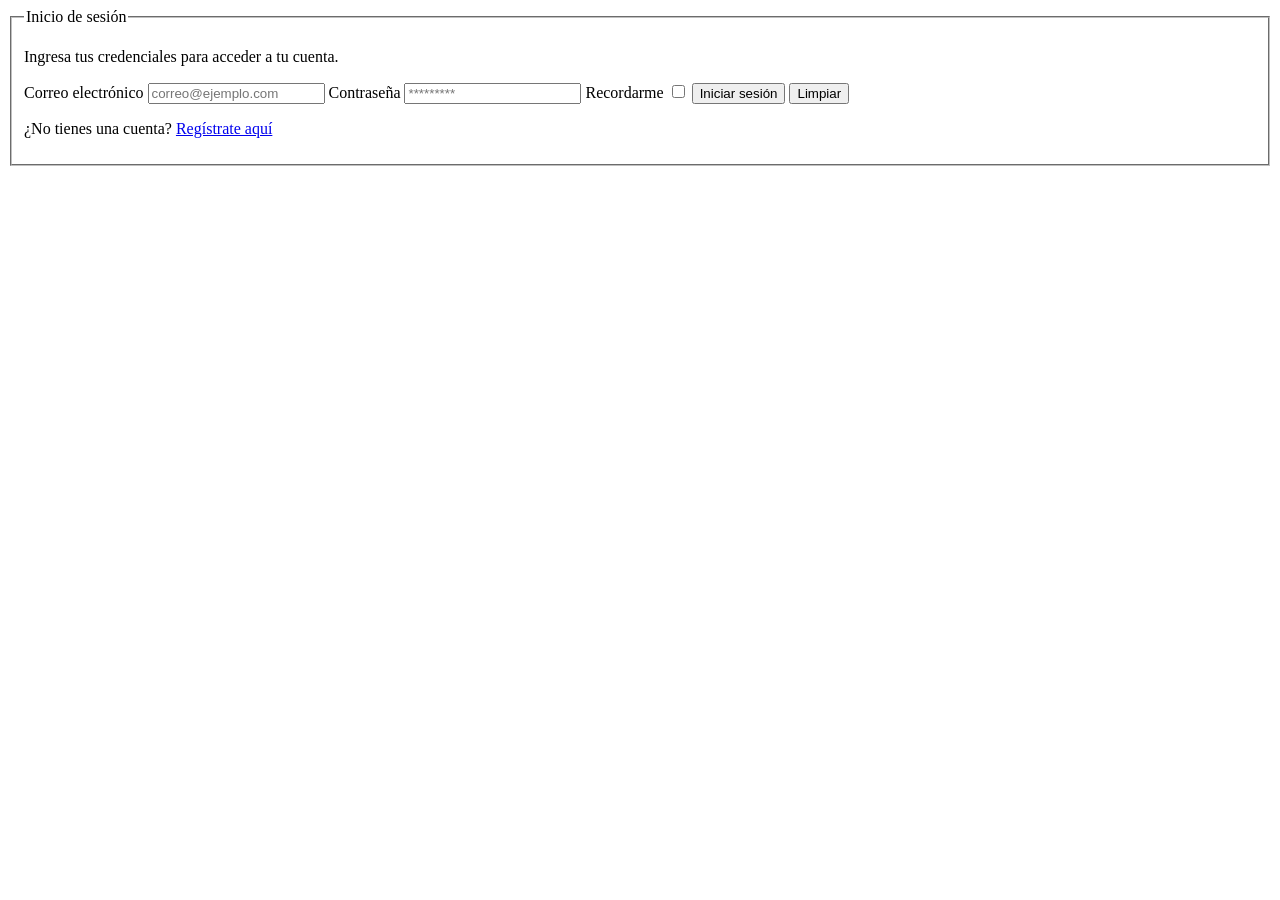
==== login.html @ a6539317 "first commit" ====
<!DOCTYPE html>
<html lang="en">
<head>
    <meta charset="UTF-8">
    <meta name="viewport" content="width=device-width, initial-scale=1.0">
    <title>Login</title>
    <link rel="stylesheet" href="css/login.css">
    <link rel="shortcut icon" href="img/pngtree-wolf-logo-png-image_2306634.jpg">
</head>
<body>

    <main>
        <section>
            <form action="">
                <fieldset>
                    <legend>Inicio de sesión</legend>
                    <p>Ingresa tus credenciales para acceder a tu cuenta.</p>

                    <label>Correo electrónico</label>
                    <input type="email" placeholder="correo@ejemplo.com" required>

                    <label>Contraseña</label>
                    <input type="password" placeholder="*********" required>

                    <label>Recordarme</label>
                    <input type="checkbox">

                    <input type="submit" value="Iniciar sesión">
                    <input type="reset" value="Limpiar">
                    <p class="enlace">¿No tienes una cuenta? <a href="registro.html">Regístrate
aquí</a></p>

                </fieldset>
            </form>
        </section>
    </main>
</body>
</html>
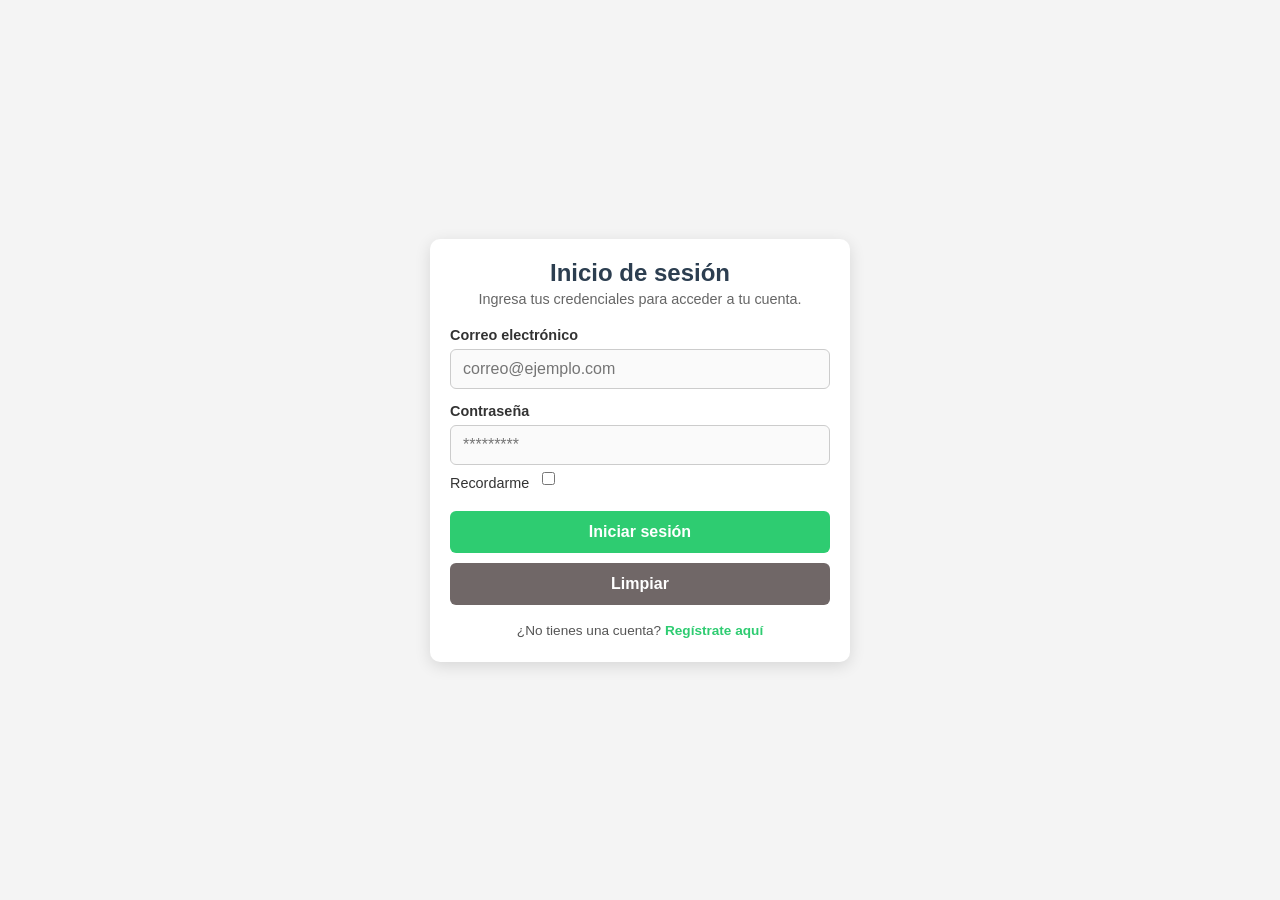
==== commit 24d6a720: "first commit" ====
--- a/login.html
+++ b/login.html
@@ -4,7 +4,7 @@
     <meta charset="UTF-8">
     <meta name="viewport" content="width=device-width, initial-scale=1.0">
     <title>Login</title>
-    <link rel="stylesheet" href="css/login.css">
+    <link rel="stylesheet" href="CSS/login.css">
     <link rel="shortcut icon" href="img/pngtree-wolf-logo-png-image_2306634.jpg">
 </head>
 <body>
--- a/CSS/login.css
+++ b/CSS/login.css
@@ -0,0 +1,129 @@
+* {
+ box-sizing: border-box;
+}
+body {
+ margin: 0;
+ min-height: 100vh;
+ display: flex;
+ align-items: center;
+ justify-content: center;
+ font-family: Arial, Helvetica, sans-serif;
+ background-color: #f4f4f4;
+ color: #222;
+ padding: 20px;
+}
+main {
+ display: flex;
+ justify-content: center;
+ width: 100%;
+}
+section {
+ width: 100%;
+ max-width: 420px;
+}
+form {
+ background-color: #fff;
+ border-radius: 10px;
+ box-shadow: 0 4px 16px rgba(0, 0, 0, 0.12);
+ padding: 10px 20px 20px;
+}
+fieldset {
+ border: none;
+ padding: 0;
+ margin: 0;
+}
+legend {
+ width: 100%;
+ text-align: center;
+ font-size: 1.5rem;
+ font-weight: bold;
+ color: #2c3e50;
+ padding: 10px 0 4px;
+}
+
+fieldset > p {
+ text-align: center;
+ font-size: 0.9rem;
+ color: #666;
+ margin-top: 0;
+ margin-bottom: 20px;
+}
+label {
+ display: block;
+ margin: 14px 0 6px;
+ font-weight: 600;
+ font-size: 0.9rem;
+ color: #333;
+}
+input,
+select {
+ width: 100%;
+ padding: 10px 12px;
+ border: 1px solid #ccc;
+ border-radius: 6px;
+ font-size: 1rem;
+ font-family: inherit;
+ background-color: #fafafa;
+ transition: border-color 0.2s, box-shadow 0.2s;
+}
+input:focus,
+select:focus {
+ outline: none;
+ border-color: #2ecc71;
+ box-shadow: 0 0 0 3px rgba(46, 204, 113, 0.2);
+ background-color: #fff;
+}
+label:has(+ input[type="checkbox"]),
+label:has(+ input[type="radio"]) {
+ display: inline-block;
+ margin: 10px 8px 10px 0;
+ font-weight: 500;
+}
+input[type="checkbox"],
+input[type="radio"] {
+ width: auto;
+ accent-color: #2ecc71;
+ margin: 0 0 10px;
+ vertical-align: middle;
+ cursor: pointer;
+}
+input[type="submit"],
+input[type="reset"] {
+ width: 100%;
+ margin-top: 10px;
+ padding: 12px;
+ border: none;
+ border-radius: 6px;
+ font-size: 1rem;
+ font-weight: 600;
+ cursor: pointer;
+ color: #fff;
+ transition: background-color 0.2s;
+}
+input[type="submit"] {
+ background-color: #2ecc71;
+}
+input[type="submit"]:hover {
+ background-color: #27ae60;
+}
+input[type="reset"] {
+ background-color: #706767;
+}
+input[type="reset"]:hover {
+ background-color: #c0392b;
+}
+.enlace {
+ text-align: center;
+ font-size: 0.85rem;
+ color: #555;
+ margin-top: 18px;
+ margin-bottom: 4px;
+}
+.enlace a {
+ color: #2ecc71;
+ font-weight: 600;
+ text-decoration: none;
+}
+.enlace a:hover {
+ text-decoration: underline;
+}
